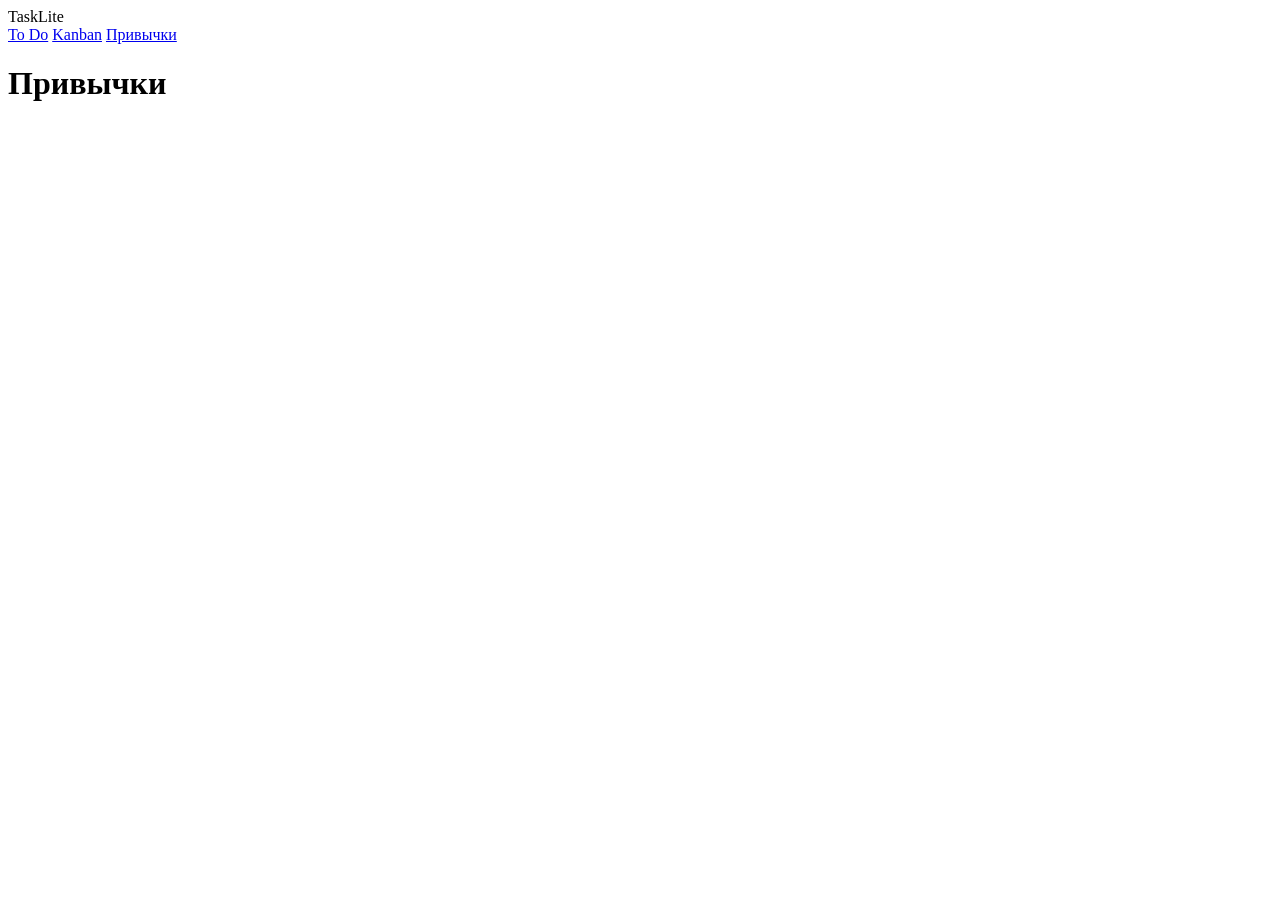
==== habits.html @ 798c759e "Add files via upload" ====
<!DOCTYPE html>
<html lang="en">
<head>
    <meta charset="UTF-8">
    <meta name="viewport" content="width=device-width, initial-scale=1.0">
    <title>TaskLite - To DO</title>

    <link rel="stylesheet" href="css/style.css">
</head>
<body class="todo">
    <header class="header">
        <div class="container header_container">
            <div class="header_title">TaskLite</div>
        </div>

       <nav class="tabs">
            <a href="index.html" class="tab ">To Do</a>
            <a href="index.html" class="tab ">Kanban</a>
            <a href="index.html" class="tab active">Привычки</a>
        </nav>
    </header>

    <main class="container">
       <h1 class="page-title">Привычки</h1>
    </main>
</body>
</html>
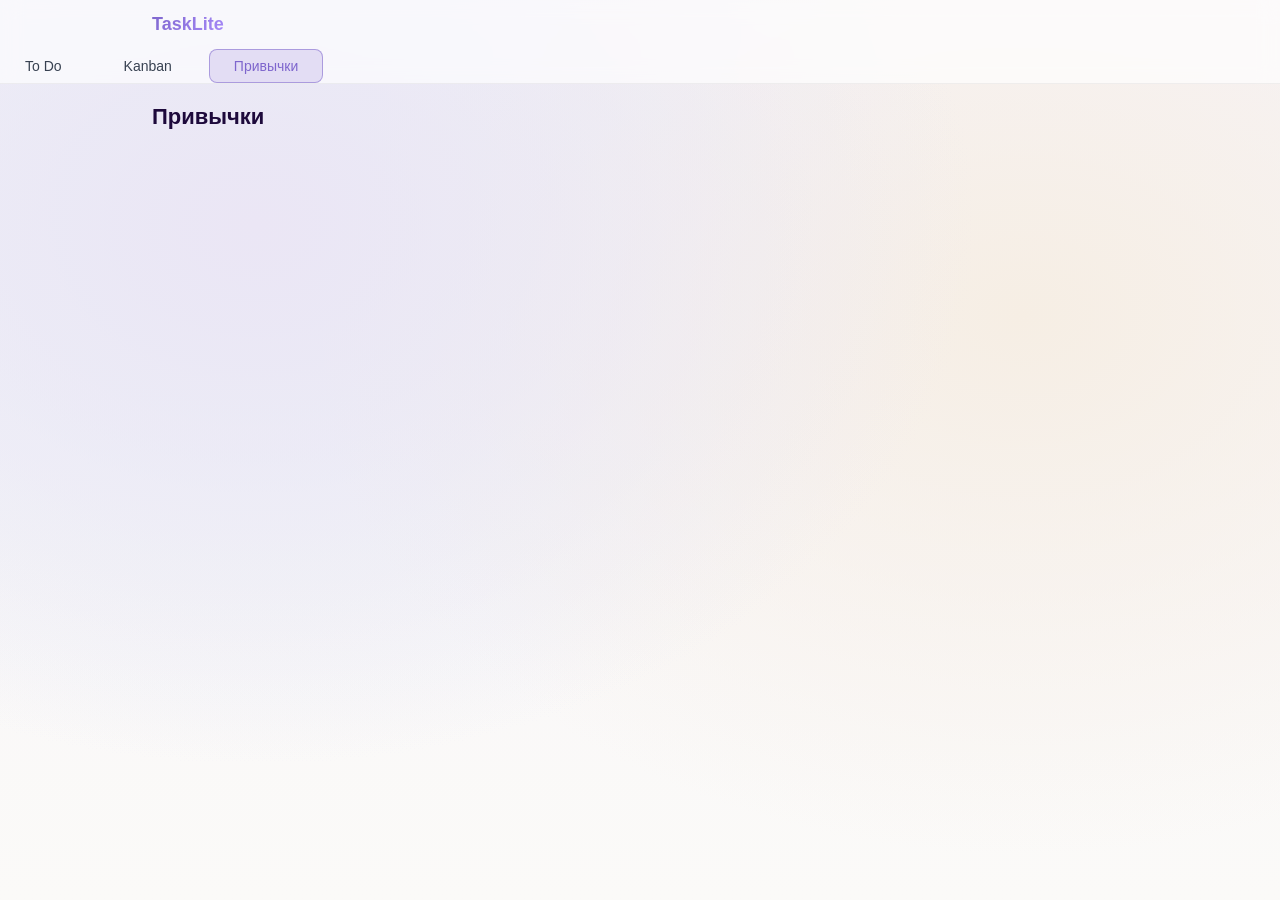
==== commit 5ac253c0: "Полность доделанный проект - Полностью обновлён дизайн To Do страницы - Добавлена статистика задач (" ====
--- a/habits.html
+++ b/habits.html
@@ -5,7 +5,7 @@
     <meta name="viewport" content="width=device-width, initial-scale=1.0">
     <title>TaskLite - To DO</title>
 
-    <link rel="stylesheet" href="css/style.css">
+    <link rel="stylesheet" href="style.css">
 </head>
 <body class="todo">
     <header class="header">
@@ -15,13 +15,17 @@
 
        <nav class="tabs">
             <a href="index.html" class="tab ">To Do</a>
-            <a href="index.html" class="tab ">Kanban</a>
-            <a href="index.html" class="tab active">Привычки</a>
+            <a href="kanban.html" class="tab ">Kanban</a>
+            <a href="habits.html" class="tab active">Привычки</a>
         </nav>
     </header>
 
     <main class="container">
        <h1 class="page-title">Привычки</h1>
     </main>
+
+    <script src="script.js"></script>
+    <script src="task.js"></script>
+    <script src="kanban.js"></script>
 </body>
 </html>
--- a/style.css
+++ b/style.css
@@ -0,0 +1,1082 @@
+/* ================================================
+   TASKLITE HABITS - ПОЛНЫЙ CSS ФАЙЛ
+   Версия: 2.0
+   Описание: Стили для To Do листа и Kanban доски
+   ================================================ */
+
+/* ===== 1. БАЗОВЫЕ СБРОСЫ И НАСТРОЙКИ ===== */
+* {
+    margin: 0;
+    padding: 0;
+    box-sizing: border-box;
+}
+
+html, body {
+    margin: 0;
+    font-family: "Inter", -apple-system, BlinkMacSystemFont, 'Segoe UI', sans-serif;
+    height: 100%;
+}
+
+/* ===== 2. ОСНОВНЫЕ КОНТЕЙНЕРЫ ===== */
+.container {
+    max-width: 1024px;
+    margin: 0 auto;
+    padding: 0 24px;
+}
+
+/* ===== 3. ШАПКА (HEADER) ===== */
+.header {
+    position: sticky;
+    top: 0;
+    z-index: 10;
+    border-bottom: 1px solid rgba(0, 0, 0, 0.05);
+    background: rgba(255, 255, 255, 0.65);
+    backdrop-filter: blur(10px);
+}
+
+.header_container {
+    display: flex;
+    align-items: center;
+    justify-content: space-between;
+    padding-top: 14px;
+    padding-bottom: 14px;
+}
+
+.header_title {
+    font-size: 18px;
+    font-weight: 700;
+    background: linear-gradient(135deg, #7e66cd 0%, #a78bfa 100%);
+    -webkit-background-clip: text;
+    background-clip: text;
+    color: transparent;
+}
+
+/* ===== 4. НАВИГАЦИОННЫЕ ВКЛАДКИ (TABS) ===== */
+.tabs {
+    display: flex;
+    gap: 12px;
+}
+
+.tab {
+    text-decoration: none;
+    background-color: transparent;
+    border: 1px solid transparent;
+    border-radius: 8px;
+    padding: 8px 24px;
+    font-size: 14px;
+    font-weight: 500;
+    color: #374151;
+    cursor: pointer;
+    transition: all 0.2s;
+}
+
+.tab:hover {
+    background: rgba(126, 102, 205, 0.1);
+    border-color: rgba(126, 102, 205, 0.3);
+}
+
+.tab.active {
+    background: #e3ddf4;
+    border: 1px solid rgba(126, 102, 205, 0.55);
+    color: #7e66cd;
+}
+
+/* ===== 5. ФОН СТРАНИЦ (ГРАДИЕНТЫ) ===== */
+/* Фон для главной страницы To Do */
+.todo {
+    background:
+        radial-gradient(1200px 900px at 20% 25%, #ebe6f5 0%, transparent 60%),
+        radial-gradient(1200px 900px at 80% 35%, #f6eee4 0%, transparent 60%),
+        radial-gradient(1200px 900px at 20% 25%, #e6eef6 0%, transparent 60%),
+        linear-gradient(#f6f3f9, #fbfaf8);
+    background-attachment: fixed;
+    min-height: 100vh;
+}
+
+/* Фон для страницы Kanban */
+.kanban {
+    background:
+        radial-gradient(1200px 900px at 20% 25%, #d9ecff 0%, transparent 60%),
+        radial-gradient(1200px 900px at 80% 35%, #eaf4ff 0%, transparent 60%),
+        radial-gradient(1200px 900px at 20% 25%, #eaf4ff 0%, transparent 60%),
+        linear-gradient(180deg, #d9ecff 0%, #eef6ff 40%, #f7fbff 100%);
+    background-attachment: fixed;
+    min-height: 100vh;
+}
+
+.page-title {
+    font-size: 22px;
+    font-weight: 600;
+    margin: 20px 0 24px 0;
+    color: #1e0a3c;
+}
+
+/* ================================================
+   6. СТРОКА 1: ДОБАВЛЕНИЕ ЗАДАЧИ (Add Task)
+   ================================================ */
+.add-row {
+    display: flex;
+    gap: 12px;
+    margin-bottom: 20px;
+}
+
+.add-input {
+    flex: 1;
+    padding: 14px 18px;
+    font-size: 15px;
+    border: 1px solid rgba(30, 10, 60, 0.12);
+    border-radius: 12px;
+    background: #ffffff;
+    transition: all 0.2s;
+}
+
+.add-input:focus {
+    outline: none;
+    border-color: #7e66cd;
+    box-shadow: 0 0 0 3px rgba(126, 102, 205, 0.1);
+}
+
+.add-input.input--error {
+    border-color: #cb6e6e;
+    box-shadow: 0 0 0 3px rgba(203, 110, 110, 0.1);
+    animation: shake 0.3s ease;
+}
+
+.add-btn {
+    padding: 14px 28px;
+    background: #7e66cd;
+    border: none;
+    border-radius: 12px;
+    color: white;
+    font-weight: 600;
+    font-size: 15px;
+    cursor: pointer;
+    transition: all 0.2s;
+    white-space: nowrap;
+}
+
+.add-btn:hover {
+    background: #6a52b8;
+    transform: translateY(-1px);
+    box-shadow: 0 4px 12px rgba(126, 102, 205, 0.3);
+}
+
+.add-btn:active {
+    transform: translateY(0);
+}
+
+/* ================================================
+   7. СТРОКА 2: ПОИСК ЗАДАЧ (Search)
+   ================================================ */
+.search-row {
+    margin-bottom: 20px;
+}
+
+.search-wrapper {
+    width: 100%;
+}
+
+.search-input {
+    width: 100%;
+    padding: 12px 18px;
+    font-size: 14px;
+    border: 1px solid rgba(30, 10, 60, 0.12);
+    border-radius: 12px;
+    background: #ffffff;
+    transition: all 0.2s;
+}
+
+.search-input:focus {
+    outline: none;
+    border-color: #7e66cd;
+    box-shadow: 0 0 0 3px rgba(126, 102, 205, 0.1);
+}
+
+.search-input::placeholder {
+    color: #9b96a6;
+}
+
+/* ================================================
+   8. СТРОКА 3: ФИЛЬТРЫ И СОРТИРОВКА (Filters & Sort)
+   ================================================ */
+.filter-sort-row {
+    display: flex;
+    justify-content: space-between;
+    align-items: center;
+    gap: 16px;
+    margin-bottom: 24px;
+    flex-wrap: wrap;
+}
+
+/* Кнопки фильтрации */
+.filter-tabs {
+    display: flex;
+    gap: 8px;
+    background: rgba(255, 255, 255, 0.6);
+    padding: 4px;
+    border-radius: 40px;
+    backdrop-filter: blur(4px);
+}
+
+.filter-btn {
+    padding: 10px 20px;
+    border: none;
+    border-radius: 32px;
+    background: transparent;
+    color: #5e5472;
+    font-size: 14px;
+    font-weight: 500;
+    cursor: pointer;
+    transition: all 0.2s;
+}
+
+.filter-btn:hover {
+    background: rgba(126, 102, 205, 0.1);
+    color: #735cc6;
+}
+
+.filter-btn.active {
+    background: #7e66cd;
+    color: white;
+    box-shadow: 0 2px 8px rgba(126, 102, 205, 0.3);
+}
+
+/* Выпадающий список сортировки */
+.sort-group {
+    display: flex;
+    align-items: center;
+    gap: 8px;
+}
+
+.sort-select {
+    padding: 10px 32px 10px 16px;
+    font-size: 14px;
+    border: 1px solid rgba(30, 10, 60, 0.12);
+    border-radius: 32px;
+    background: #ffffff;
+    color: #5e5472;
+    cursor: pointer;
+    transition: all 0.2s;
+    font-weight: 500;
+}
+
+.sort-select:hover {
+    border-color: #7e66cd;
+}
+
+.sort-select:focus {
+    outline: none;
+    border-color: #7e66cd;
+    box-shadow: 0 0 0 2px rgba(126, 102, 205, 0.1);
+}
+
+/* ================================================
+   9. СТРОКА 4: СЧЁТЧИКИ ЗАДАЧ (Statistics)
+   ================================================ */
+.stats-row {
+    display: flex;
+    gap: 16px;
+    align-items: center;
+    margin-bottom: 28px;
+    padding: 12px 20px;
+    background: rgba(255, 255, 255, 0.6);
+    backdrop-filter: blur(8px);
+    border-radius: 60px;
+    flex-wrap: wrap;
+}
+
+.stat-badge {
+    display: flex;
+    align-items: center;
+    gap: 8px;
+    padding: 8px 20px;
+    background: white;
+    border-radius: 40px;
+    box-shadow: 0 1px 3px rgba(0, 0, 0, 0.05);
+    border: 1px solid rgba(126, 102, 205, 0.15);
+    transition: all 0.2s;
+}
+
+.stat-badge:hover {
+    transform: translateY(-1px);
+    box-shadow: 0 4px 12px rgba(126, 102, 205, 0.15);
+}
+
+.stat-badge.active {
+    background: linear-gradient(135deg, #f6f4ff 0%, #fff 100%);
+    border-color: #7e66cd;
+}
+
+.stat-badge.completed {
+    background: linear-gradient(135deg, #f0fdf4 0%, #fff 100%);
+    border-color: #86efac;
+}
+
+.stat-badge-label {
+    font-size: 13px;
+    color: #8a8398;
+    font-weight: 500;
+}
+
+.stat-badge-value {
+    font-size: 22px;
+    font-weight: 700;
+    color: #7e66cd;
+}
+
+.stat-badge.completed .stat-badge-value {
+    color: #22c55e;
+}
+
+/* Кнопка очистки выполненных задач */
+.clear-completed-btn {
+    margin-left: auto;
+    padding: 8px 20px;
+    background: transparent;
+    border: 1px dashed #cb6e6e;
+    border-radius: 40px;
+    color: #cb6e6e;
+    font-size: 13px;
+    font-weight: 500;
+    cursor: pointer;
+    transition: all 0.2s;
+}
+
+.clear-completed-btn:hover {
+    background: #fee2e2;
+    border-color: #cb6e6e;
+    transform: scale(1.02);
+}
+
+.clear-completed-btn:active {
+    transform: scale(0.98);
+}
+
+/* ================================================
+   10. КАРТОЧКИ ЗАДАЧ (Task Cards) - To Do стиль
+   ================================================ */
+.tasks-list {
+    margin: 20px 0;
+}
+
+.task-item {
+    background: #ffffff;
+    border: 1px solid rgba(30, 10, 60, 0.08);
+    border-radius: 16px;
+    padding: 16px 20px;
+    margin-bottom: 12px;
+    display: flex;
+    align-items: center;
+    justify-content: space-between;
+    transition: all 0.2s;
+    animation: fadeIn 0.2s ease;
+}
+
+.task-item:hover {
+    box-shadow: 0 4px 16px rgba(0, 0, 0, 0.06);
+    transform: translateY(-1px);
+    border-color: rgba(126, 102, 205, 0.2);
+}
+
+/* Левая часть карточки (чекбокс + информация) */
+.task-content {
+    flex: 1;
+    display: flex;
+    align-items: flex-start;
+    gap: 16px;
+}
+
+/* Чекбокс */
+.task-checkbox {
+    margin-top: 2px;
+}
+
+.task-checkbox input {
+    width: 22px;
+    height: 22px;
+    cursor: pointer;
+    accent-color: #7e66cd;
+    transition: transform 0.1s;
+}
+
+.task-checkbox input:active {
+    transform: scale(0.95);
+}
+
+/* Информационная часть */
+.task-info {
+    flex: 1;
+}
+
+.task-title {
+    font-size: 16px;
+    font-weight: 600;
+    color: #1e0a3c;
+    margin-bottom: 6px;
+}
+
+.task-title.completed {
+    text-decoration: line-through;
+    color: #9b96a6;
+}
+
+.task-desc {
+    font-size: 13px;
+    color: #8a8398;
+    margin-bottom: 8px;
+    line-height: 1.4;
+}
+
+/* Мета-информация (приоритет, дата) */
+.task-meta {
+    display: flex;
+    gap: 16px;
+    align-items: center;
+    font-size: 11px;
+    flex-wrap: wrap;
+}
+
+.task-date {
+    color: #b4aee0;
+    font-size: 11px;
+}
+
+/* Бейджи приоритетов */
+.priority-badge {
+    display: inline-block;
+    padding: 4px 12px;
+    border-radius: 20px;
+    font-size: 11px;
+    font-weight: 600;
+}
+
+.priority-low {
+    background-color: #DCFCE7;
+    color: #156534;
+}
+
+.priority-medium {
+    background-color: #FEF3C7;
+    color: #92400D;
+}
+
+.priority-high {
+    background-color: #FEE2E2;
+    color: #991B1B;
+}
+
+/* Кнопки действий */
+.task-actions {
+    display: flex;
+    gap: 8px;
+}
+
+.delete-btn {
+    background: transparent;
+    border: none;
+    cursor: pointer;
+    padding: 8px 10px;
+    border-radius: 10px;
+    font-size: 16px;
+    opacity: 0.5;
+    transition: all 0.2s;
+}
+
+.delete-btn:hover {
+    background: #fee2e2;
+    opacity: 1;
+    transform: scale(1.05);
+}
+
+.delete-btn:active {
+    transform: scale(0.95);
+}
+
+/* ================================================
+   11. ПУСТОЕ СОСТОЯНИЕ (Empty State)
+   ================================================ */
+.empty-state {
+    text-align: center;
+    padding: 60px 20px;
+    background: rgba(255, 255, 255, 0.5);
+    border-radius: 24px;
+    margin-top: 20px;
+}
+
+.empty-icon {
+    font-size: 64px;
+    margin-bottom: 16px;
+    opacity: 0.5;
+}
+
+.empty-text {
+    font-size: 18px;
+    font-weight: 500;
+    color: #8a8398;
+    margin-bottom: 8px;
+}
+
+.empty-hint {
+    font-size: 14px;
+    color: #b4aee0;
+}
+
+/* ================================================
+   12. ДОСКА KANBAN (Drag & Drop)
+   ================================================ */
+
+/* Основной контейнер доски */
+.board {
+    display: flex;
+    gap: 28px;
+    justify-content: center;
+    align-items: flex-start;
+    max-width: 1200px;
+    margin: 0 auto;
+    padding: 20px 0;
+}
+
+/* Колонки */
+.column {
+    background: rgba(255, 255, 255, 0.7);
+    backdrop-filter: blur(8px);
+    border: 1px solid rgba(0, 0, 0, 0.06);
+    border-radius: 16px;
+    width: 320px;
+    display: flex;
+    flex-direction: column;
+    box-shadow: 0 8px 24px rgba(0, 0, 0, 0.04);
+    transition: all 0.2s;
+}
+
+/* Подсветка колонки при перетаскивании */
+.column.drag-over {
+    background: rgba(126, 102, 205, 0.1);
+    border-color: #7e66cd;
+    box-shadow: 0 8px 24px rgba(126, 102, 205, 0.15);
+}
+
+.column.drag-over .column_header h2 {
+    color: #7e66cd;
+}
+
+/* Заголовок колонки */
+.column_header {
+    display: flex;
+    justify-content: space-between;
+    align-items: center;
+    padding: 14px 16px 12px;
+    border-bottom: 1px solid rgba(0, 0, 0, 0.08);
+}
+
+.column_header h2 {
+    font-size: 15px;
+    font-weight: 600;
+    margin: 0;
+    padding-left: 10px;
+}
+
+/* Цветные полоски для разных колонок */
+.column[data-status="todo"] .column_header h2 {
+    border-left: 4px solid #3b82f6;
+}
+
+.column[data-status="in-progress"] .column_header h2 {
+    border-left: 4px solid #eab308;
+}
+
+.column[data-status="done"] .column_header h2 {
+    border-left: 4px solid #a78bfa;
+}
+
+/* Счётчик задач в колонке */
+.column_count {
+    font-size: 13px;
+    font-weight: 600;
+    color: #64748b;
+    background: rgba(0, 0, 0, 0.05);
+    padding: 2px 10px;
+    border-radius: 20px;
+}
+
+/* Список задач в колонке */
+.task-list {
+    flex: 1;
+    padding: 12px;
+    min-height: 300px;
+    max-height: 500px;
+    overflow-y: auto;
+}
+
+/* Кастомный скроллбар для списка задач */
+.task-list::-webkit-scrollbar {
+    width: 4px;
+}
+
+.task-list::-webkit-scrollbar-track {
+    background: rgba(0, 0, 0, 0.05);
+    border-radius: 10px;
+}
+
+.task-list::-webkit-scrollbar-thumb {
+    background: rgba(126, 102, 205, 0.3);
+    border-radius: 10px;
+}
+
+.task-list::-webkit-scrollbar-thumb:hover {
+    background: rgba(126, 102, 205, 0.5);
+}
+
+/* ===== КАРТОЧКИ ЗАДАЧ В KANBAN ===== */
+.task.kanban {
+    background: #ffffff;
+    border: 1px solid rgba(0, 0, 0, 0.06);
+    border-radius: 8px;
+    padding: 8px 10px;
+    margin-bottom: 6px;
+    box-shadow: 0 1px 2px rgba(0, 0, 0, 0.04);
+    transition: all 0.2s;
+    cursor: grab;
+    user-select: none;
+    max-width: 100%;
+    /* Убираем фиксированную высоту */
+    height: auto;
+    /* Минимальная высота только по содержимому */
+    min-height: 0;
+}
+
+/* Заголовок задачи */
+.task.kanban .task__title {
+    font-size: 13px;
+    font-weight: 600;
+    color: #1e0a3c;
+    margin: 0 0 4px 0;
+    line-height: 1.3;
+    /* Убираем обрезку текста */
+    white-space: normal;
+    word-wrap: break-word;
+}
+
+/* Описание задачи */
+.task.kanban .task__desc {
+    font-size: 11px;
+    color: #8a8398;
+    margin: 0 0 5px 0;
+    line-height: 1.3;
+    /* Убираем обрезку текста */
+    white-space: normal;
+    word-wrap: break-word;
+}
+
+/* Футер карточки */
+.task.kanban .task__footer {
+    display: flex;
+    justify-content: space-between;
+    align-items: center;
+    gap: 6px;
+    margin-top: 0;
+}
+
+/* Бейдж приоритета */
+.task.kanban .task__label {
+    display: inline-block;
+    padding: 2px 8px;
+    border-radius: 16px;
+    font-size: 10px;
+    font-weight: 600;
+    white-space: nowrap;
+}
+
+.task.kanban .task__label.high {
+    background-color: #FEE2E2;
+    color: #991B1B;
+}
+
+.task.kanban .task__label.medium {
+    background-color: #FEF3C7;
+    color: #92400D;
+}
+
+.task.kanban .task__label.low {
+    background-color: #DCFCE7;
+    color: #156534;
+}
+
+/* ===== СПИСОК ЗАДАЧ (КОНТЕЙНЕР) ===== */
+.task-list {
+    flex: 1;
+    padding: 6px;
+    min-height: 150px;
+    max-height: 500px;
+    overflow-y: auto;
+    /* Компактное отображение */
+    display: flex;
+    flex-direction: column;
+    gap: 6px;
+}
+
+/* Убираем лишние отступы у последней карточки */
+.task-list .task.kanban:last-child {
+    margin-bottom: 0;
+}
+
+/* Дата задачи */
+.task.kanban .task__date {
+    font-size: 10px;
+    color: #b4aee0;
+    white-space: nowrap;
+}
+
+/* Эффект при наведении */
+.task.kanban:hover {
+    transform: translateY(-1px);
+    box-shadow: 0 2px 6px rgba(126, 102, 205, 0.1);
+    border-color: rgba(126, 102, 205, 0.2);
+}
+
+/* Эффект при перетаскивании */
+.task.kanban.dragging {
+    opacity: 0.5;
+    cursor: grabbing;
+}
+
+
+/* ===== КОЛОНКИ ===== */
+.column {
+    background: rgba(255, 255, 255, 0.7);
+    backdrop-filter: blur(8px);
+    border: 1px solid rgba(0, 0, 0, 0.06);
+    border-radius: 14px;
+    width: 280px;
+    display: flex;
+    flex-direction: column;
+    box-shadow: 0 4px 12px rgba(0, 0, 0, 0.04);
+}
+
+.column_header {
+    display: flex;
+    justify-content: space-between;
+    align-items: center;
+    padding: 10px 12px 8px;
+    border-bottom: 1px solid rgba(0, 0, 0, 0.05);
+}
+
+.column_header h2 {
+    font-size: 13px;
+    font-weight: 600;
+    margin: 0;
+    padding-left: 8px;
+}
+
+.column[data-status="todo"] .column_header h2 {
+    border-left: 3px solid #3b82f6;
+}
+
+.column[data-status="in-progress"] .column_header h2 {
+    border-left: 3px solid #eab308;
+}
+
+.column[data-status="done"] .column_header h2 {
+    border-left: 3px solid #a78bfa;
+}
+
+.column_count {
+    font-size: 11px;
+    font-weight: 600;
+    color: #64748b;
+    background: rgba(0, 0, 0, 0.05);
+    padding: 2px 7px;
+    border-radius: 20px;
+}
+
+.task-list {
+    flex: 1;
+    padding: 8px;
+    min-height: 200px;
+    max-height: 450px;
+    overflow-y: auto;
+}
+
+.add-task {
+    margin: 8px;
+    padding: 6px;
+    background: transparent;
+    border: 1px dashed #a28bdc;
+    border-radius: 30px;
+    color: #735cc6;
+    cursor: pointer;
+    font-size: 11px;
+    font-weight: 500;
+    transition: all 0.2s;
+}
+
+.add-task:hover {
+    background: #f6f4ff;
+    border: 1px solid #735cc6;
+}
+
+/* Скроллбар */
+.task-list::-webkit-scrollbar {
+    width: 4px;
+}
+
+.task-list::-webkit-scrollbar-track {
+    background: rgba(0, 0, 0, 0.05);
+    border-radius: 10px;
+}
+
+.task-list::-webkit-scrollbar-thumb {
+    background: rgba(126, 102, 205, 0.3);
+    border-radius: 10px;
+}
+
+/* ===== ЗАГОЛОВОК ДЛЯ KANBAN ===== */
+.kanban-title {
+    font-size: 26px;
+    font-weight: 700;
+    color: #1e0a3c;
+    margin-bottom: 28px;
+    letter-spacing: -0.3px;
+}
+
+/* ===== ПОДСКАЗКА DRAG & DROP ===== */
+.kanban-hint {
+    text-align: center;
+    margin-top: 32px;
+    padding: 12px 20px;
+    background: rgba(255, 255, 255, 0.5);
+    border-radius: 40px;
+    font-size: 13px;
+    color: #8a8398;
+    backdrop-filter: blur(4px);
+}
+
+/* ================================================
+   13. АНИМАЦИИ (Animations)
+   ================================================ */
+/* Появление элементов */
+@keyframes fadeIn {
+    from {
+        opacity: 0;
+        transform: translateY(10px);
+    }
+    to {
+        opacity: 1;
+        transform: translateY(0);
+    }
+}
+
+/* Встряхивание при ошибке */
+@keyframes shake {
+    0%, 100% { transform: translateX(0); }
+    25% { transform: translateX(-5px); }
+    75% { transform: translateX(5px); }
+}
+
+/* Плавное появление для карточек Kanban */
+@keyframes cardAppear {
+    from {
+        opacity: 0;
+        transform: translateY(10px);
+    }
+    to {
+        opacity: 1;
+        transform: translateY(0);
+    }
+}
+
+.task.kanban {
+    animation: cardAppear 0.2s ease;
+}
+
+/* ================================================
+   14. АДАПТИВНЫЙ ДИЗАЙН (Responsive)
+   ================================================ */
+/* Планшеты (до 1024px) */
+@media (max-width: 1024px) {
+    .board {
+        gap: 16px;
+        padding: 16px;
+        overflow-x: auto;
+        justify-content: flex-start;
+    }
+
+    .column {
+        min-width: 10px;
+        flex-shrink: 0;
+    }
+}
+
+/* Планшеты и телефоны (до 768px) */
+@media (max-width: 768px) {
+    /* To Do адаптив */
+    .filter-sort-row {
+        flex-direction: column;
+        align-items: stretch;
+    }
+
+    .filter-tabs {
+        justify-content: stretch;
+    }
+
+    .filter-btn {
+        flex: 1;
+        text-align: center;
+    }
+
+    .stats-row {
+        flex-direction: column;
+        align-items: stretch;
+    }
+
+    .clear-completed-btn {
+        margin-left: 0;
+        text-align: center;
+    }
+
+    .task-content {
+        flex-wrap: wrap;
+    }
+
+    .add-row {
+        flex-direction: column;
+    }
+
+    .add-btn {
+        width: 100%;
+    }
+
+    /* Kanban адаптив */
+    .board {
+        flex-direction: row;
+        overflow-x: auto;
+        padding-bottom: 16px;
+    }
+
+    .kanban-hint {
+        font-size: 11px;
+    }
+
+    .kanban-title {
+        font-size: 24px;
+    }
+
+    .column {
+        min-width: 260px;
+    }
+}
+
+/* Маленькие телефоны (до 480px) */
+@media (max-width: 480px) {
+    .stat-badge {
+        justify-content: center;
+    }
+
+    .task-meta {
+        flex-direction: column;
+        align-items: flex-start;
+        gap: 6px;
+    }
+
+    .container {
+        padding: 0 16px;
+    }
+
+    .tabs {
+        gap: 4px;
+    }
+
+    .tab {
+        padding: 6px 16px;
+        font-size: 12px;
+    }
+}
+
+/* ================================================
+   15. СКРОЛЛБАР (Custom Scrollbar)
+   ================================================ */
+::-webkit-scrollbar {
+    width: 8px;
+    height: 8px;
+}
+
+::-webkit-scrollbar-track {
+    background: rgba(0, 0, 0, 0.05);
+    border-radius: 10px;
+}
+
+::-webkit-scrollbar-thumb {
+    background: rgba(126, 102, 205, 0.3);
+    border-radius: 10px;
+}
+
+::-webkit-scrollbar-thumb:hover {
+    background: rgba(126, 102, 205, 0.5);
+}
+
+/* ================================================
+   16. ДОПОЛНИТЕЛЬНЫЕ ЭЛЕМЕНТЫ (Extra)
+   ================================================ */
+/* Кнопка очистки в старом стиле (совместимость) */
+.button--clear {
+    padding: 6px 12px;
+    font-size: 13px;
+    background: transparent;
+    border: 1px dashed #a28bdc;
+    border-radius: 8px;
+    color: #735cc6;
+    cursor: pointer;
+    transition: all 0.2s;
+}
+
+.button--clear:hover {
+    background: #f6f4ff;
+    border: 1px solid #735cc6;
+}
+
+.button--clear:disabled {
+    color: #8e8b99;
+    border-color: #c8c5cf;
+    background: #f1f1f3;
+    cursor: not-allowed;
+}
+
+/* Контейнер для тулбара */
+.toolbar {
+    display: flex;
+    align-items: center;
+    justify-content: space-between;
+    gap: 12px;
+    margin-bottom: 15px;
+}
+
+/* Элементы вкладок (общие стили) */
+.tabs_item {
+    padding: 10px 15px;
+    border: 1px solid rgba(30, 10, 60, 0.12);
+    border-radius: 8px;
+    font-size: 14px;
+    font-weight: 500;
+    background: #fff;
+    color: #5e5472;
+    cursor: pointer;
+    transition: all 0.2s;
+}
+
+.tabs_item:hover {
+    background: #f6f4ff;
+    border-color: rgba(30, 10, 60, 0.2);
+    color: #735cc6;
+}
+
+.tabs_item--active {
+    background: #efeaff;
+    border-color: #cfc6f5;
+    color: #735cc6;
+}
+
+/* Ошибка ввода */
+.input--error {
+    border-color: #cb6e6e;
+    box-shadow: 0 0 4px rgba(203, 110, 110, 0.3);
+}
